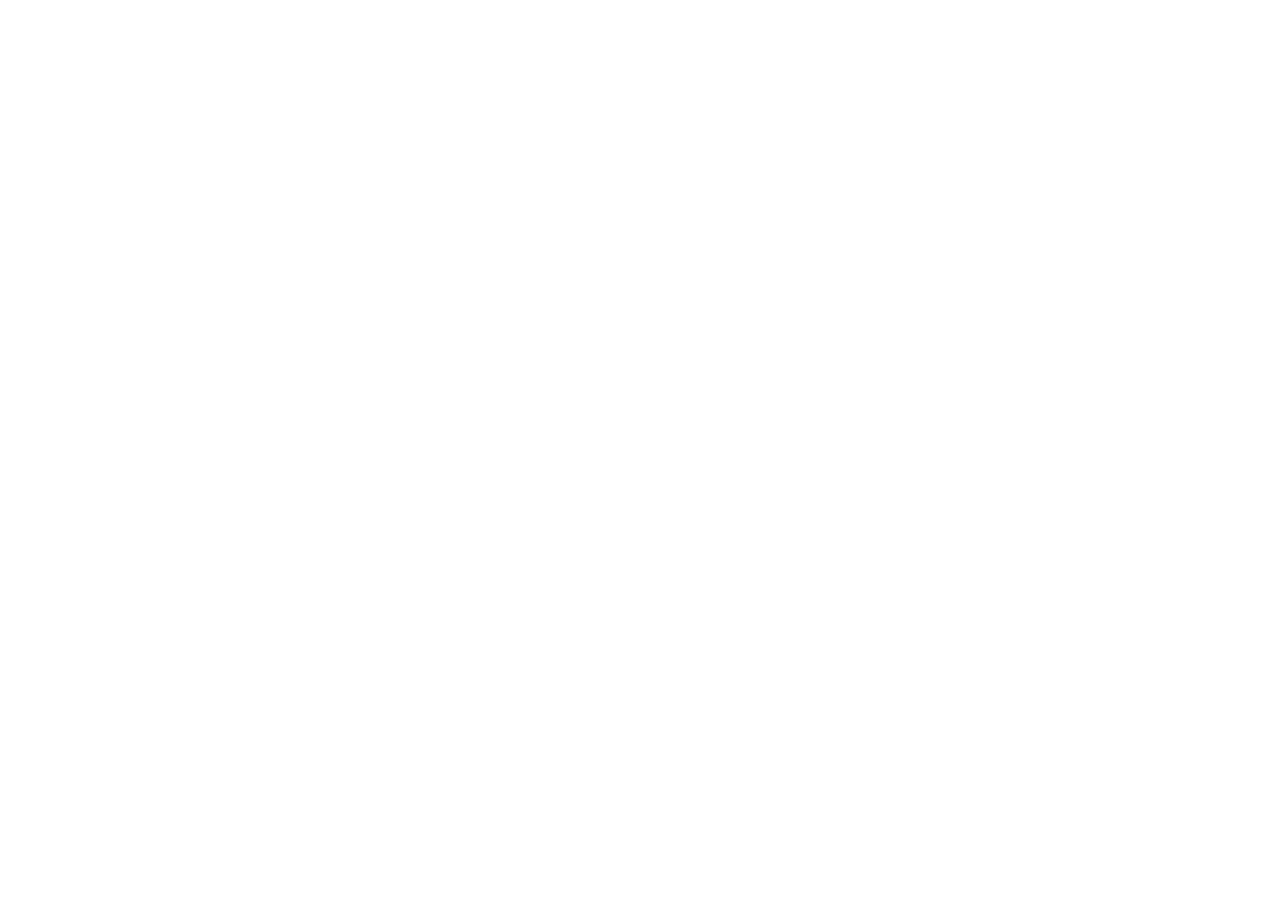
==== index.html @ ccaf739e "Initial commit" ====
<!DOCTYPE html>
<html lang="pt-br">
<head>
    <meta charset="UTF-8">
    <meta name="viewport" content="width=device-width, initial-scale=1.0">
    <title>Document</title>
</head>
<body>
    
</body>
</html>
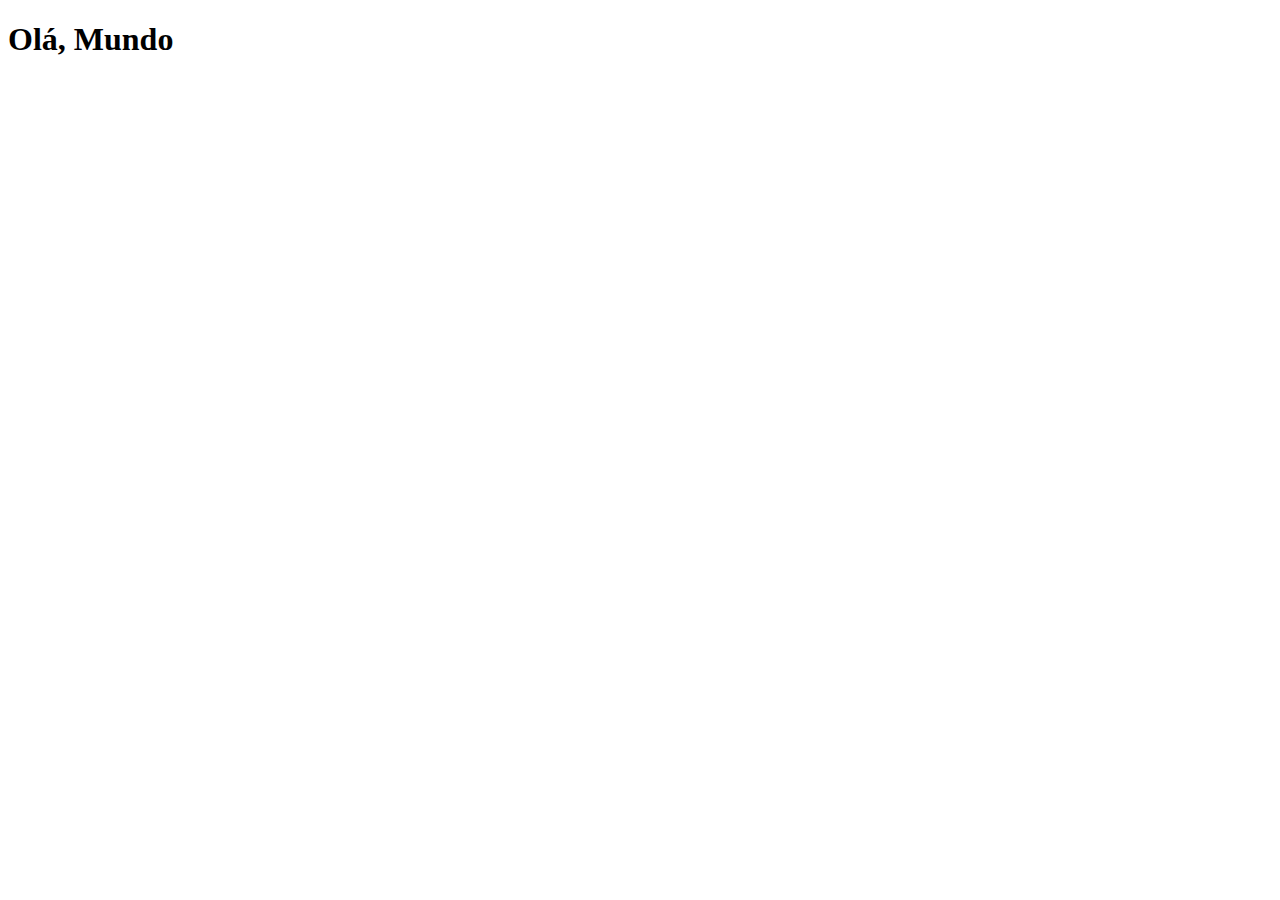
==== commit 0b6ffd0a: "criei página principal" ====
--- a/index.html
+++ b/index.html
@@ -3,9 +3,10 @@
 <head>
     <meta charset="UTF-8">
     <meta name="viewport" content="width=device-width, initial-scale=1.0">
-    <title>Document</title>
+    <link rel="shortcut icon" href="favicon.ico" type="image/x-icon">
+    <title>Projetos redes sociais</title>
 </head>
 <body>
-    
+    <h1>Olá, Mundo</h1>
 </body>
 </html>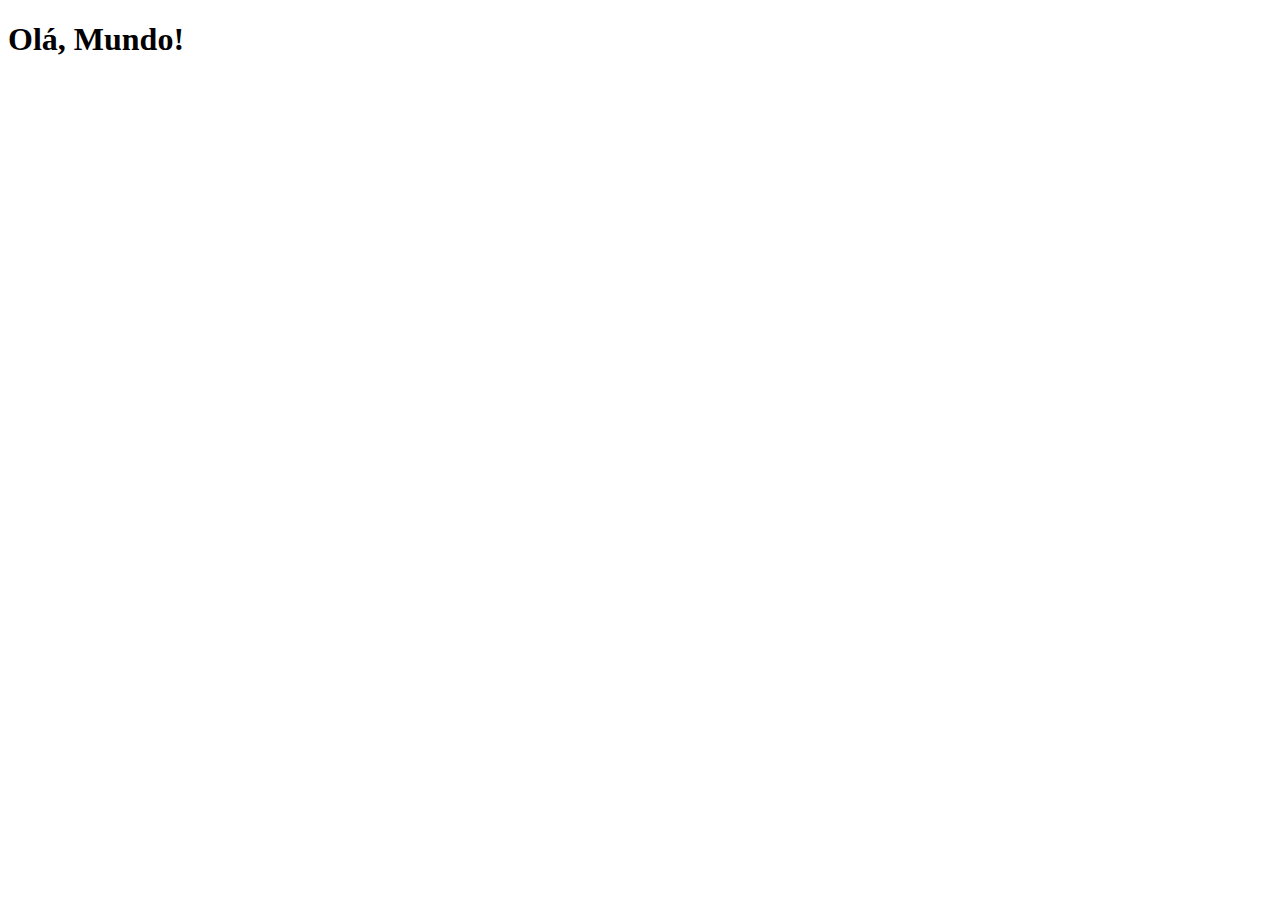
==== commit c2d32471: "criei a página principal" ====
--- a/index.html
+++ b/index.html
@@ -3,10 +3,10 @@
 <head>
     <meta charset="UTF-8">
     <meta name="viewport" content="width=device-width, initial-scale=1.0">
+    <title>Projetos Redes Sociais</title>
     <link rel="shortcut icon" href="favicon.ico" type="image/x-icon">
-    <title>Projetos redes sociais</title>
 </head>
 <body>
-    <h1>Olá, Mundo</h1>
+    <h1>Olá, Mundo!</h1>
 </body>
 </html>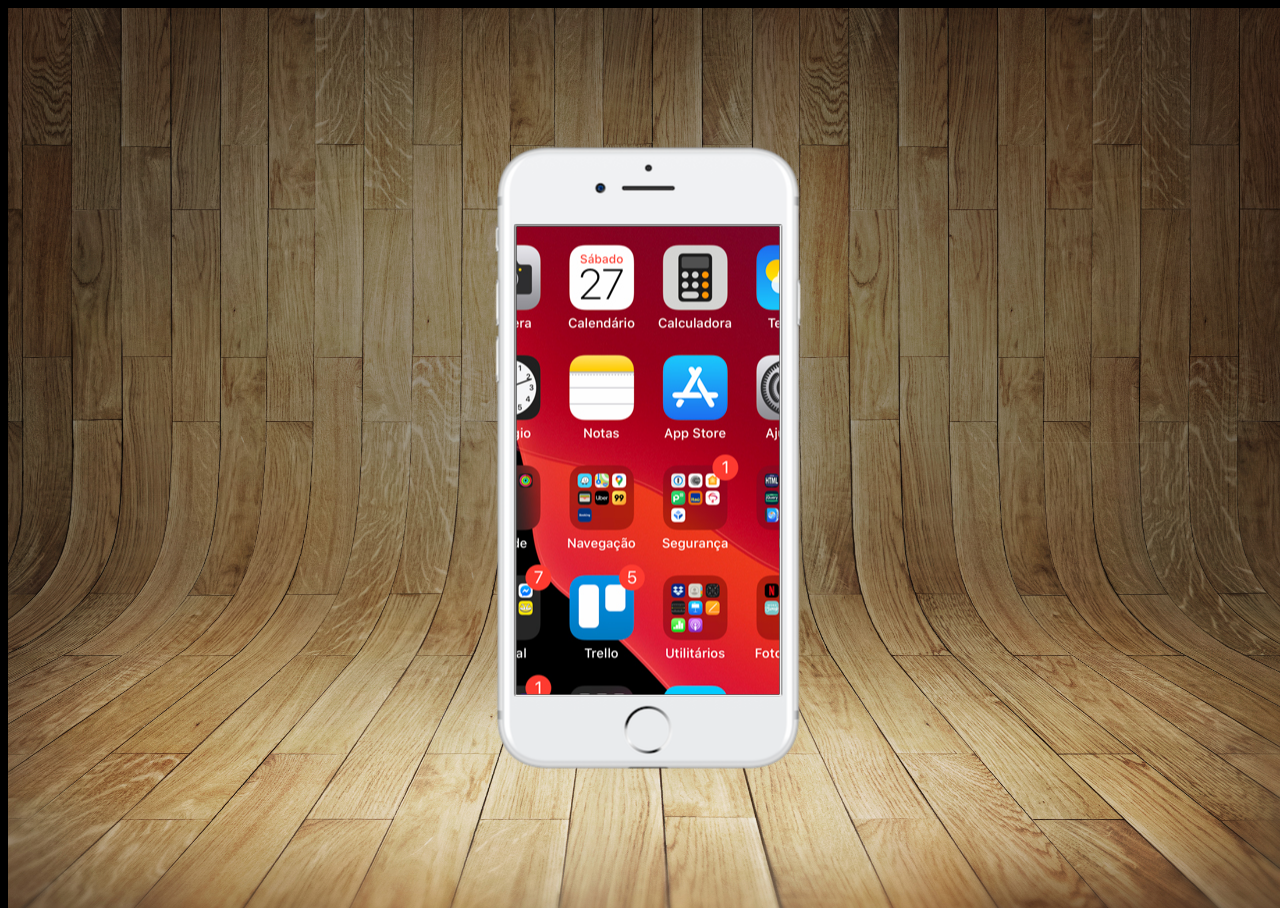
==== commit fcc8cd2a: "criei a tela home" ====
--- a/index.html
+++ b/index.html
@@ -5,8 +5,16 @@
     <meta name="viewport" content="width=device-width, initial-scale=1.0">
     <title>Projetos Redes Sociais</title>
     <link rel="shortcut icon" href="favicon.ico" type="image/x-icon">
+    <link rel="stylesheet" href="estilos/style.css">
 </head>
 <body>
-    <h1>Olá, Mundo!</h1>
+    <main>
+        <section id="telefone">
+            <iframe src="home.html" name="tela" id="tela"></iframe>
+        </section>
+        <section id="redes-sociais">
+
+        </section>
+    </main>
 </body>
 </html>--- a/estilos/style.css
+++ b/estilos/style.css
@@ -0,0 +1,44 @@
+@charset "UTF-8"
+
+*{
+    margin: 0px;
+    padding: 0px;
+    font-family: Arial, Helvetica, sans-serif;
+}
+
+html, body{
+    height: 100vh;
+    width: 100vw;
+    background-color: black;
+}
+
+body{
+    background: url(../imagens/fundo-madeira.jpg) no-repeat top center;
+    background-size: cover;
+    background-attachment: fixed;
+}
+
+main{
+    height: 100vh;
+    position: relative;
+}
+
+section#telefone{
+    position: absolute;
+    top: 50%;
+    left: 50%;
+    transform: translate(-50%, -50%);
+
+    height: 627px;
+    width: 311px;
+    background: url(../imagens/frame-iphone.png) no-repeat;
+}
+
+iframe#tela{
+    position: relative;
+    top: 80px;
+    left: 22px;
+    width: 263px;
+    height: 468px;
+    background-size: cover;
+}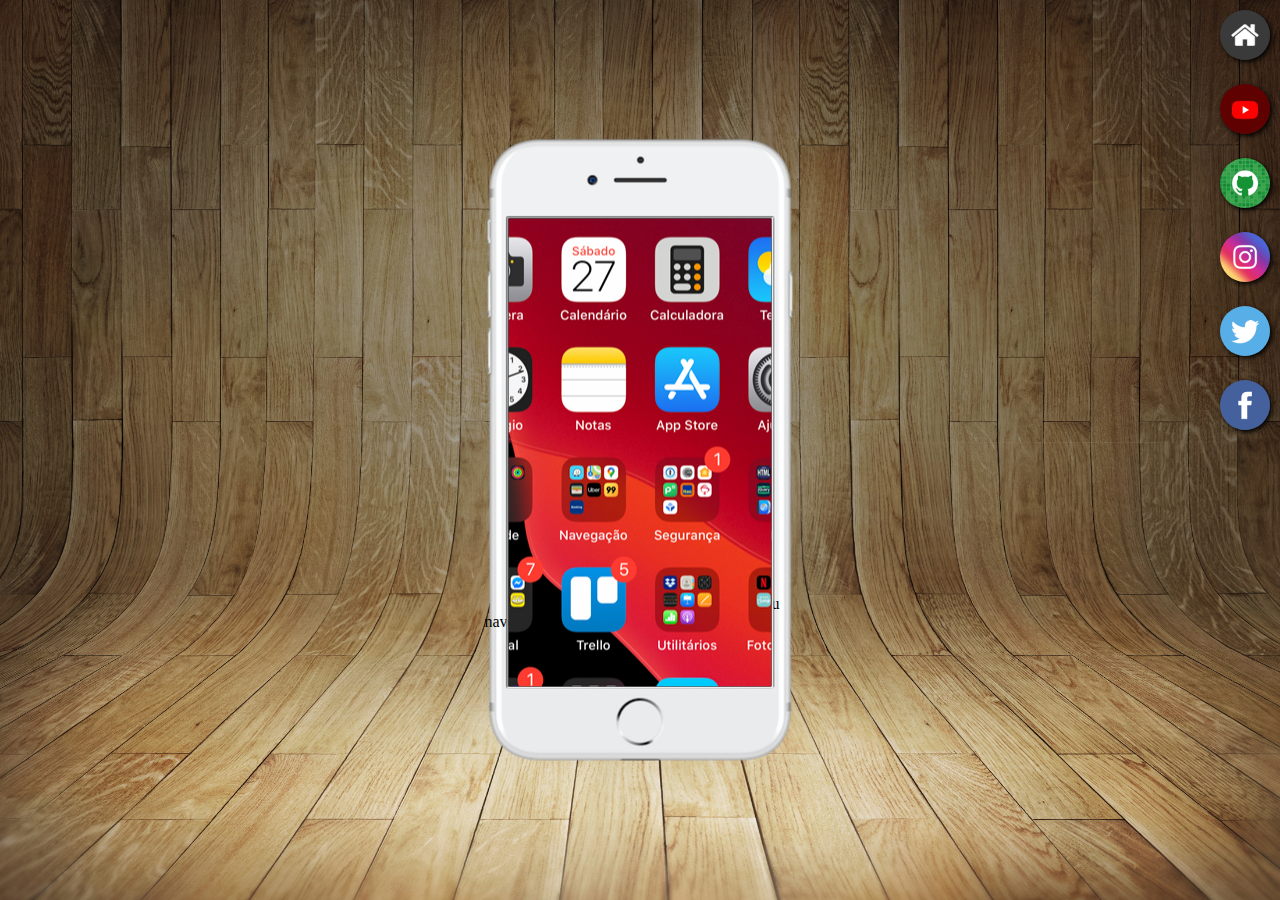
==== commit 53a5020e: "criei botões na lateral" ====
--- a/index.html
+++ b/index.html
@@ -11,9 +11,15 @@
     <main>
         <section id="telefone">
             <iframe src="home.html" name="tela" id="tela"></iframe>
+            Seu navegador não é compatíver com iframes <!--Mensagem que irá aparecer caso o iframe não for carregado-->
         </section>
         <section id="redes-sociais">
-
+            <a href="#" target="tela"><img src="imagens/logo-home.jpg" alt="Home"></a><br>
+            <a href="#" target="tela"><img src="imagens/logo-youtube.jpg" alt="Youtube"></a><br>
+            <a href="#" target="tela"><img src="imagens/logo-github.jpg" alt="GitHub"></a><br>
+            <a href="#" target="tela"><img src="imagens/logo-instagram.jpg" alt="Instagran"></a><br>
+            <a href="#" target="tela"><img src="imagens/logo-twitter.jpg" alt="Twitther"></a><br>
+            <a href="#" target="tela"><img src="imagens/logo-facebook.jpg" alt="Facebook"></a>
         </section>
     </main>
 </body>
--- a/estilos/style.css
+++ b/estilos/style.css
@@ -13,6 +13,7 @@
 }
 
 body{
+    margin: 0;
     background: url(../imagens/fundo-madeira.jpg) no-repeat top center;
     background-size: cover;
     background-attachment: fixed;
@@ -41,4 +42,24 @@
     width: 263px;
     height: 468px;
     background-size: cover;
+}
+
+section#redes-sociais{
+    text-align: right;
+}
+
+section#redes-sociais img{
+width: 50px;
+height: 50px;
+margin: 10px;
+border-radius: 50%;
+box-shadow: 2px 2px 5px black;
+box-sizing: border-box;
+}
+
+section#redes-sociais img:hover{
+    border: 2px solid rgba(255, 255, 255, 0.603);
+    transform: translate(-3px, -3px);
+    box-shadow: 5px 5px 10px black;
+    transition: transform 0.4s, border 0.5s;
 }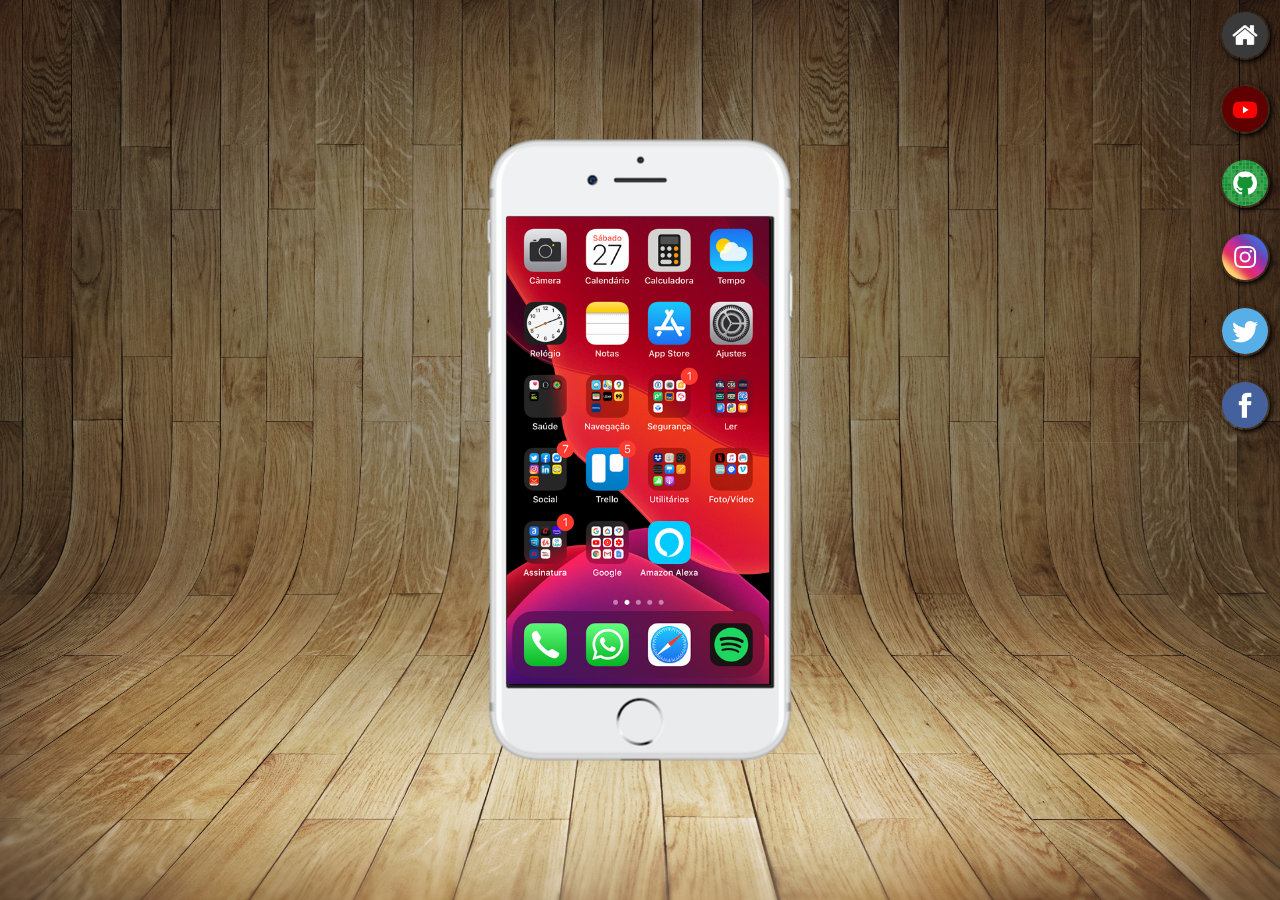
==== commit cf9db177: "terminei o projeto redes sociais" ====
--- a/index.html
+++ b/index.html
@@ -10,16 +10,17 @@
 <body>
     <main>
         <section id="telefone">
-            <iframe src="home.html" name="tela" id="tela"></iframe>
-            Seu navegador não é compatíver com iframes <!--Mensagem que irá aparecer caso o iframe não for carregado-->
+            <iframe src="home.html" name="tela" id="tela" frameborder="0">
+                Seu navegador não é compatíver com iframes <!--Mensagem que irá aparecer caso o iframe não for carregado-->
+            </iframe>
         </section>
         <section id="redes-sociais">
-            <a href="#" target="tela"><img src="imagens/logo-home.jpg" alt="Home"></a><br>
-            <a href="#" target="tela"><img src="imagens/logo-youtube.jpg" alt="Youtube"></a><br>
-            <a href="#" target="tela"><img src="imagens/logo-github.jpg" alt="GitHub"></a><br>
-            <a href="#" target="tela"><img src="imagens/logo-instagram.jpg" alt="Instagran"></a><br>
-            <a href="#" target="tela"><img src="imagens/logo-twitter.jpg" alt="Twitther"></a><br>
-            <a href="#" target="tela"><img src="imagens/logo-facebook.jpg" alt="Facebook"></a>
+            <a href="home.html" target="tela"><img src="imagens/logo-home.jpg" alt="Home"></a><br>
+            <a href="youtube.html" target="tela"><img src="imagens/logo-youtube.jpg" alt="Youtube"></a><br>
+            <a href="github.html" target="tela"><img src="imagens/logo-github.jpg" alt="GitHub"></a><br>
+            <a href="instagran.html" target="tela"><img src="imagens/logo-instagram.jpg" alt="Instagran"></a><br>
+            <a href="twitter.html" target="tela"><img src="imagens/logo-twitter.jpg" alt="Twitter"></a><br>
+            <a href="facebook.html" target="tela"><img src="imagens/logo-facebook.jpg" alt="Facebook"></a>
         </section>
     </main>
 </body>
--- a/estilos/style.css
+++ b/estilos/style.css
@@ -1,4 +1,4 @@
-@charset "UTF-8"
+@charset "UTF-8";
 
 *{
     margin: 0px;
@@ -41,7 +41,6 @@
     left: 22px;
     width: 263px;
     height: 468px;
-    background-size: cover;
 }
 
 section#redes-sociais{
@@ -52,6 +51,7 @@
 width: 50px;
 height: 50px;
 margin: 10px;
+padding: 2PX;
 border-radius: 50%;
 box-shadow: 2px 2px 5px black;
 box-sizing: border-box;
